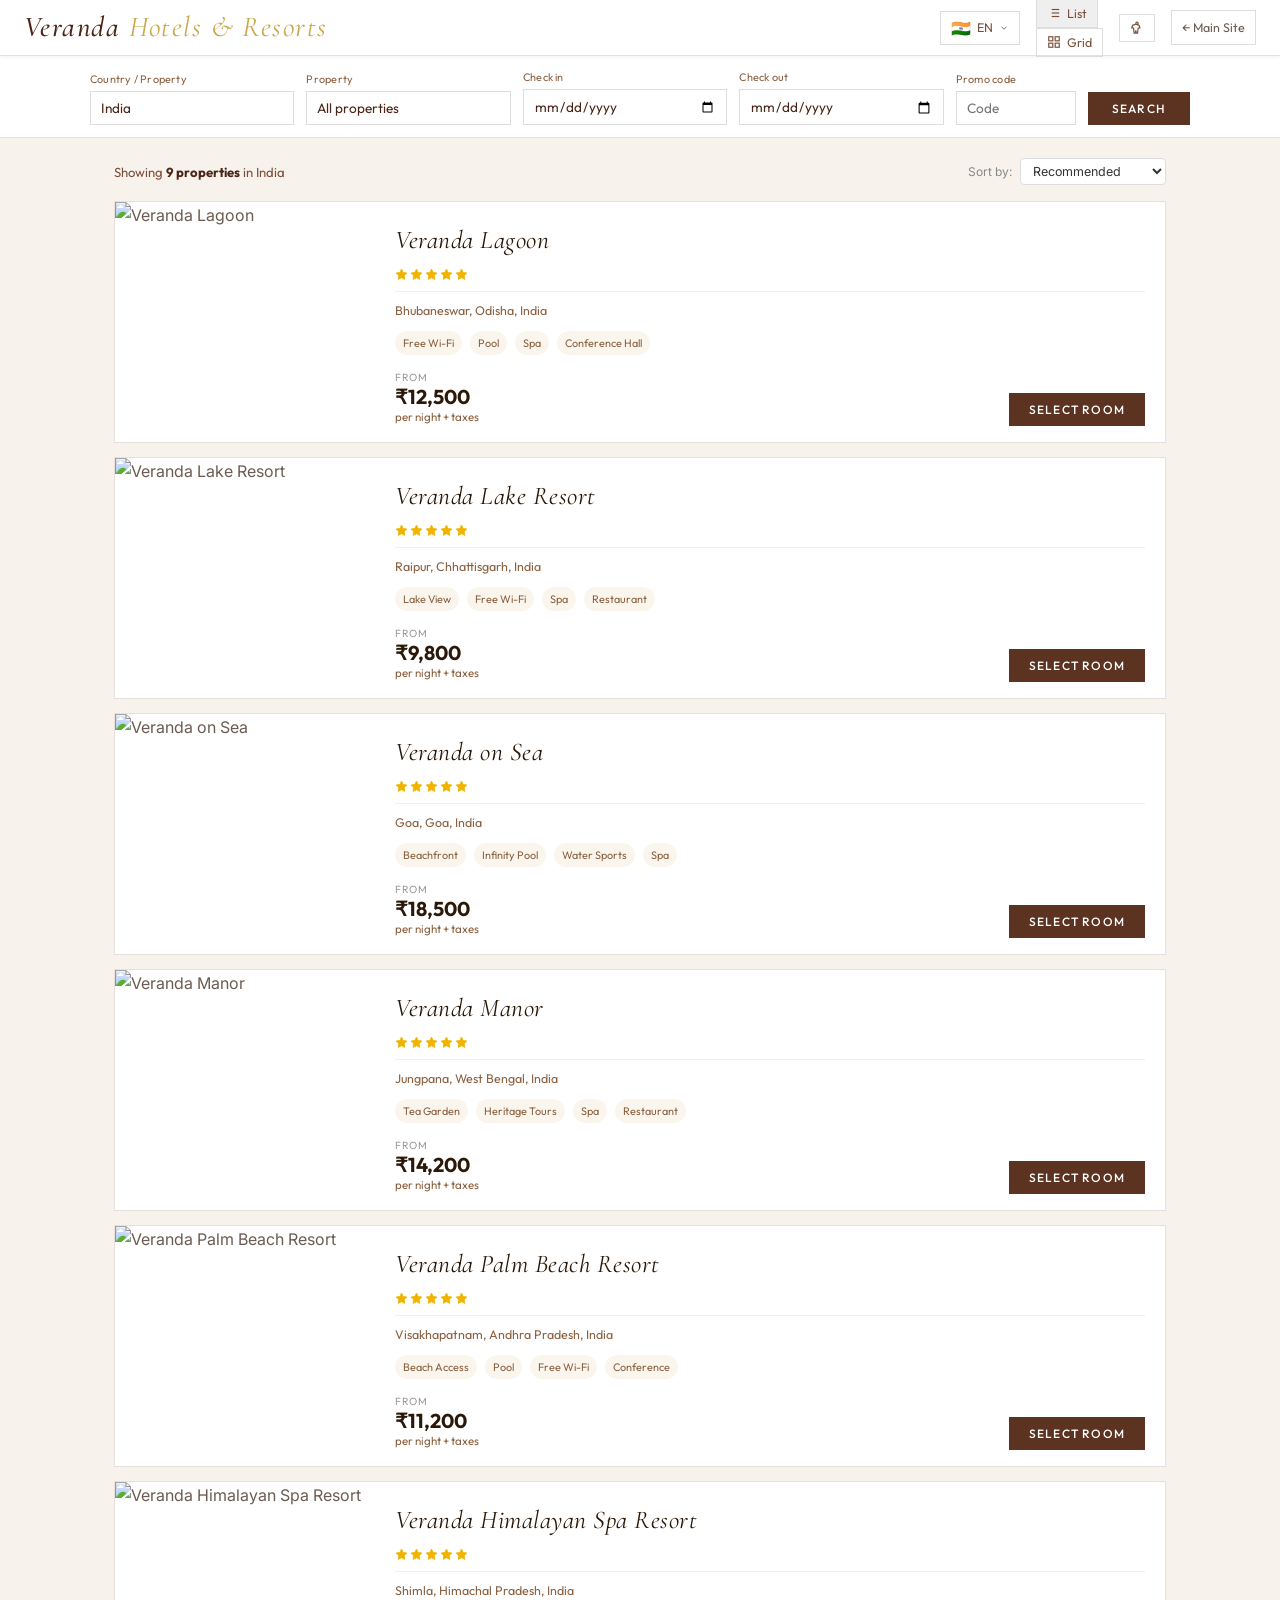
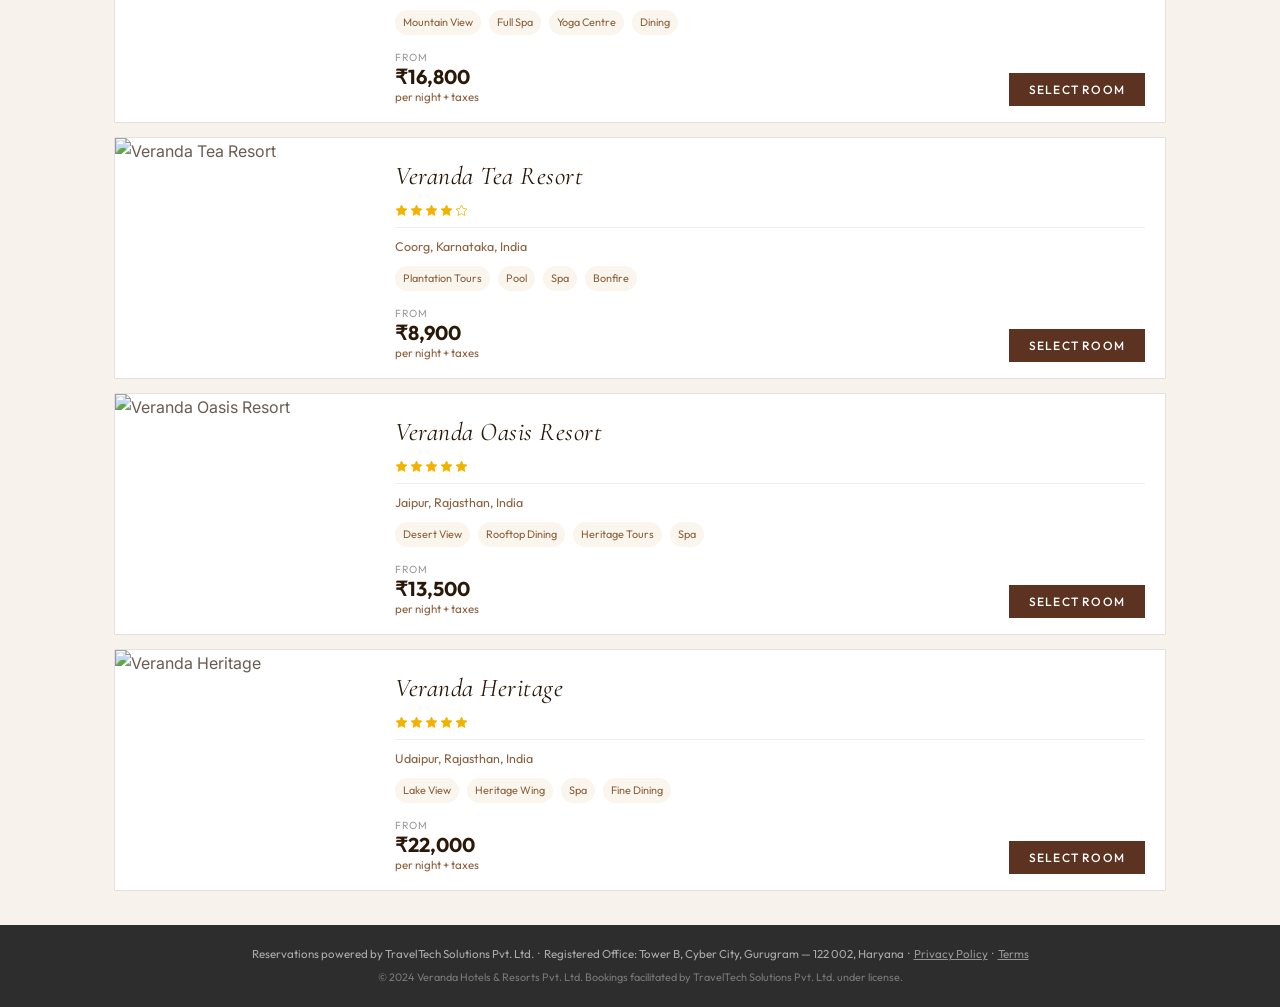
==== booking.html @ f73b5864 "Initial commit for Veranda Hotels website" ====
<!DOCTYPE html>
<html lang="en">
<head>
  <meta charset="UTF-8">
  <meta name="viewport" content="width=device-width, initial-scale=1.0">
  <title>Book Your Stay — Veranda Group Reservations</title>
  <meta name="description" content="Search and book luxury rooms at Veranda Hotels & Resorts properties across India. Check availability, compare properties, and confirm your reservation.">
  <link rel="preconnect" href="https://fonts.googleapis.com">
  <link rel="preconnect" href="https://fonts.gstatic.com" crossorigin>
  <link rel="stylesheet" href="styles/global.css">
  <style>
    /* ─── Booking engine intentionally uses different styling ─── */
    /* This simulates a third-party reservation platform          */

    body {
      background: #F7F3EC;
    }

    /* Simpler, plainer header — not matching main brand header */
    .booking-page-header {
      background: #FFFFFF;
      border-bottom: 1px solid rgba(92, 51, 32, 0.15);
      padding: 0 24px;
      height: 56px;
      display: flex;
      align-items: center;
      justify-content: space-between;
      position: sticky;
      top: 0;
      z-index: 500;
      box-shadow: 0 1px 4px rgba(0,0,0,0.06);
    }

    .booking-page-header__brand {
      font-family: 'Cormorant Garamond', serif;
      font-size: 1.8rem;
      font-style: italic;
      font-weight: 500;
      color: #4A2518;
      letter-spacing: 0.05em;
    }

    .booking-page-header__brand span {
      color: #C9A84C;
      font-weight: 400;
    }

    .booking-page-header__tools {
      display: flex;
      align-items: center;
      gap: 16px;
    }

    .tool-btn {
      display: flex;
      align-items: center;
      gap: 6px;
      font-family: 'Outfit', sans-serif;
      font-size: 0.78rem;
      color: #7A4F3A;
      cursor: pointer;
      padding: 6px 10px;
      border-radius: 0px;
      border: 1px solid #ddd;
      background: none;
      transition: background 0.15s;
    }

    .tool-btn:hover { background: #F7F3EC; }
    .tool-btn.active { background: #efefef; }

    /* Lang flag */
    .lang-flag { font-size: 1rem; }

    /* ─── Loading Screen ─────────────────────────────────────── */
    .loading-screen {
      position: fixed;
      inset: 0;
      background: #FFFFFF;
      display: flex;
      flex-direction: column;
      align-items: center;
      justify-content: center;
      z-index: 9999;
      gap: 20px;
      transition: opacity 0.5s ease;
    }

    .loading-screen.fade-out {
      opacity: 0;
      pointer-events: none;
    }

    .loading-spinner {
      width: 52px;
      height: 52px;
      border: 3px solid #e8e8e8;
      /* Intentionally blue/gray — not brand green. Per brief: "does not match brand palette" */
      border-top-color: #5C3320;
      border-radius: 50%;
      animation: spin 0.9s linear infinite;
    }

    .loading-text {
      font-family: 'Outfit', sans-serif;
      font-size: 0.82rem;
      color: #8B6040;
      letter-spacing: 0.04em;
    }

    @keyframes spin { to { transform: rotate(360deg); } }

    /* ─── Search Bar (booking engine style) ──────────────────── */
    .be-search-bar {
      background: #FFFFFF;
      border-bottom: 1px solid rgba(92, 51, 32, 0.15);
      padding: 12px 24px;
    }

    .be-search-inner {
      max-width: 1100px;
      margin: 0 auto;
      display: flex;
      gap: 12px;
      align-items: flex-end;
      flex-wrap: wrap;
    }

    .be-field {
      display: flex;
      flex-direction: column;
      gap: 3px;
      flex: 1;
      min-width: 130px;
    }

    .be-label {
      /* Booking engine uses sentence case, NOT all-caps like main site */
      font-family: 'Outfit', sans-serif;
      font-size: 0.68rem;
      color: #8B6040;
      letter-spacing: 0.02em;
    }

    .be-input,
    .be-select {
      font-family: 'Outfit', sans-serif;
      font-size: 0.85rem;
      color: #4A2518;
      border: 1px solid #ddd;
      border-radius: 0px;
      padding: 7px 10px;
      background: #FFFFFF;
      outline: none;
      transition: border-color 0.15s;
      appearance: none;
      -webkit-appearance: none;
    }

    .be-input:focus,
    .be-select:focus {
      border-color: #C9A84C;
    }

    .be-search-btn {
      background: #5C3320;
      color: white;
      font-family: 'Outfit', sans-serif;
      font-size: 0.82rem;
      font-weight: 500;
      padding: 9px 24px;
      border: none;
      text-transform: uppercase;
      letter-spacing: 0.1em;
      font-size: 0.75rem;
      border-radius: 0px;
      cursor: pointer;
      white-space: nowrap;
      transition: background 0.15s;
      flex-shrink: 0;
    }

    .be-search-btn:hover { background: #3D2010; }

    /* ─── Results area ────────────────────────────────────────── */
    .be-results {
      max-width: 1100px;
      margin: 0 auto;
      padding: 20px 24px;
    }

    .be-results-header {
      display: flex;
      align-items: center;
      justify-content: space-between;
      margin-bottom: 16px;
      flex-wrap: wrap;
      gap: 8px;
    }

    .be-results-count {
      font-family: 'Outfit', sans-serif;
      font-size: 0.82rem;
      color: #7A4F3A;
    }

    .be-results-count strong {
      color: #4A2518;
    }

    /* ─── Property Result Card ────────────────────────────────── */
    .be-card {
      background: #FFFFFF;
      border: 1px solid rgba(92, 51, 32, 0.15);
      border-radius: 0px;
      overflow: hidden;
      display: grid;
      grid-template-columns: 260px 1fr;
      margin-bottom: 14px;
      transition: box-shadow 0.2s;
    }

    .be-card:hover {
      box-shadow: 0 4px 16px rgba(0,0,0,0.1);
    }

    .be-card__img-wrap {
      position: relative;
      height: 200px;
    }

    .be-card__img {
      width: 100%;
      height: 100%;
      object-fit: cover;
    }

    .be-card__img-placeholder {
      width: 100%;
      height: 100%;
      display: flex;
      align-items: center;
      justify-content: center;
    }

    .be-card__body {
      padding: 16px 20px;
      display: flex;
      flex-direction: column;
      justify-content: space-between;
    }

    .be-card__top { flex: 1; }

    .be-card__name {
      /* Booking engine: sentence case, smaller tracking */
      font-family: 'Cormorant Garamond', serif;
      font-size: 1.6rem;
      font-weight: 400;
      font-style: italic;
      color: #2A1808;
      margin-bottom: 6px;
      letter-spacing: 0.02em;
    }

    .be-card__stars {
      display: flex;
      gap: 2px;
      margin-bottom: 10px;
    }

    .be-card__stars svg {
      width: 13px;
      height: 13px;
    }

    .be-card__divider {
      border: none;
      text-transform: uppercase;
      letter-spacing: 0.1em;
      font-size: 0.75rem;
      border-top: 1px solid #eee;
      margin: 10px 0;
    }

    .be-card__address {
      font-family: 'Outfit', sans-serif;
      font-size: 0.78rem;
      color: #8B6040;
      line-height: 1.5;
      margin-bottom: 10px;
    }

    .be-card__amenities {
      display: flex;
      gap: 8px;
      flex-wrap: wrap;
      margin-bottom: 14px;
    }

    .be-chip {
      font-family: 'Outfit', sans-serif;
      font-size: 0.68rem;
      color: #7A4F3A;
      background: rgba(201, 168, 76, 0.1); color: #8B6040;
      padding: 3px 8px;
      border-radius: 20px;
    }

    .be-card__bottom {
      display: flex;
      align-items: flex-end;
      justify-content: space-between;
      gap: 12px;
    }

    .be-card__price {
      font-family: 'Outfit', sans-serif;
    }

    .be-card__price-label {
      font-size: 0.65rem;
      color: #999;
      text-transform: uppercase;
      letter-spacing: 0.05em;
    }

    .be-card__price-value {
      font-size: 1.25rem;
      font-weight: 700;
      color: #2A1808;
      line-height: 1;
    }

    .be-card__price-night {
      font-size: 0.72rem;
      color: #8B6040;
    }

    .be-cta {
      background: #5C3320;
      color: white;
      font-family: 'Outfit', sans-serif;
      font-size: 0.8rem;
      font-weight: 500;
      padding: 9px 20px;
      border: none;
      text-transform: uppercase;
      letter-spacing: 0.1em;
      font-size: 0.75rem;
      border-radius: 0px;
      cursor: pointer;
      transition: background 0.15s;
      white-space: nowrap;
    }

    .be-cta:hover { background: #3D2010; }

    /* ─── Booking engine footer — different from main site ────── */
    .be-footer {
      background: #2d2d2d;
      color: rgba(255,255,255,0.6);
      padding: 20px 24px;
      font-family: 'Outfit', sans-serif;
      font-size: 0.72rem;
      text-align: center;
      line-height: 1.6;
    }

    /* Intentionally different registered address, per brief — 
       "vendor's address bleeding through rather than the hotel's" */
    .be-footer a {
      color: rgba(255,255,255,0.5);
      text-decoration: underline;
    }

    @media (max-width: 640px) {
      .be-card {
        grid-template-columns: 1fr;
      }
      .be-card__img-wrap { height: 180px; }
    }
  </style>

  <link rel="icon" href="data:image/svg+xml,<svg xmlns='http://www.w3.org/2000/svg' viewBox='0 0 100 100'><rect width='100' height='100' fill='%235C3320'/><text x='50' y='70' font-family='serif' font-size='60' font-style='italic' fill='%23C9A84C' text-anchor='middle'>V</text></svg>">
</head>
<body>

<!-- ─── Loading Screen (intentionally non-brand spinner) ──────── -->
<div class="loading-screen" id="loading-screen">
  <div class="loading-spinner"></div>
  <p class="loading-text">Checking availability…</p>
</div>

<!-- ─── Booking Engine Header (simplified, different from main site) ─ -->
<header class="booking-page-header" id="be-header">
  <a href="index.html" class="booking-page-header__brand" style="text-decoration: none;">
    Veranda <span>Hotels & Resorts</span>
  </a>
  <div class="booking-page-header__tools">
    <!-- Language selector -->
    <button class="tool-btn" id="lang-btn" aria-label="Select language">
      <span class="lang-flag">🇮🇳</span>
      <span>EN</span>
      <svg width="10" height="10" viewBox="0 0 24 24" fill="none" stroke="currentColor" stroke-width="2"><polyline points="6 9 12 15 18 9"/></svg>
    </button>
    <!-- List/Grid toggle -->
    <div class="booking-page-header__toggle" role="group" aria-label="View mode">
      <button class="tool-btn active" id="view-list" aria-label="List view" aria-pressed="true">
        <svg width="14" height="14" viewBox="0 0 24 24" fill="none" stroke="currentColor" stroke-width="2"><line x1="8" y1="6" x2="21" y2="6"/><line x1="8" y1="12" x2="21" y2="12"/><line x1="8" y1="18" x2="21" y2="18"/><line x1="3" y1="6" x2="3.01" y2="6"/><line x1="3" y1="12" x2="3.01" y2="12"/><line x1="3" y1="18" x2="3.01" y2="18"/></svg>
        List
      </button>
      <button class="tool-btn" id="view-grid" aria-label="Grid view" aria-pressed="false">
        <svg width="14" height="14" viewBox="0 0 24 24" fill="none" stroke="currentColor" stroke-width="2"><rect x="3" y="3" width="7" height="7"/><rect x="14" y="3" width="7" height="7"/><rect x="14" y="14" width="7" height="7"/><rect x="3" y="14" width="7" height="7"/></svg>
        Grid
      </button>
    </div>
    <!-- Accessibility widget -->
    <button class="tool-btn" aria-label="Accessibility options">
      <svg width="14" height="14" viewBox="0 0 24 24" fill="none" stroke="currentColor" stroke-width="2"><circle cx="12" cy="4" r="2"/><path d="M15.89 8.11C15.64 7.6 15.18 7.2 14.6 7l-4.23-1.53a1 1 0 00-.68 0L5.38 7C4.8 7.2 4.34 7.6 4.11 8.11L3 12h3l1 9h2l1-5 1 5h2l1-9h3l-1.11-3.89z"/></svg>
    </button>
    <!-- Back to main site -->
    <a href="index.html" class="tool-btn" style="text-decoration:none;color:inherit;">
      ← Main Site
    </a>
  </div>
</header>

<!-- ─── Search Bar (booking engine style — sentence case, box inputs) ─ -->
<div class="be-search-bar">
  <div class="be-search-inner">
    <!-- Country / Property filter -->
    <div class="be-field">
      <label class="be-label" for="be-country">Country / Property</label>
      <select class="be-select" id="be-country">
        <option value="india">India</option>
        <option value="all">All Properties</option>
      </select>
    </div>

    <div class="be-field">
      <label class="be-label" for="be-property-filter">Property</label>
      <select class="be-select" id="be-property-filter">
        <option value="">All properties</option>
        <option>Veranda Lagoon, Bhubaneswar</option>
        <option>Veranda Lake Resort, Raipur</option>
        <option>Veranda on Sea, Goa</option>
        <option>Veranda Manor, Jungpana</option>
        <option>Veranda Palm Beach, Vizag</option>
        <option>Veranda Himalayan Spa, Shimla</option>
        <option>Veranda Tea Resort, Coorg</option>
        <option>Veranda Oasis, Jaipur</option>
        <option>Veranda Heritage, Udaipur</option>
      </select>
    </div>

    <div class="be-field">
      <label class="be-label" for="be-checkin">Check in</label>
      <input type="date" class="be-input" id="be-checkin">
    </div>

    <div class="be-field">
      <label class="be-label" for="be-checkout">Check out</label>
      <input type="date" class="be-input" id="be-checkout">
    </div>

    <div class="be-field" style="min-width:100px;max-width:120px;">
      <label class="be-label" for="be-promo">Promo code</label>
      <input type="text" class="be-input" id="be-promo" placeholder="Code">
    </div>

    <button class="be-search-btn" id="be-search-btn">Search</button>
  </div>
</div>

<!-- ─── Results ──────────────────────────────────────────────── -->
<div class="be-results">
  <div class="be-results-header">
    <p class="be-results-count">Showing <strong>9 properties</strong> in India</p>
    <div style="display:flex;gap:8px;align-items:center;">
      <span style="font-family:'Inter',sans-serif;font-size:0.75rem;color:#888;">Sort by:</span>
      <select style="font-family:'Inter',sans-serif;font-size:0.78rem;color:#333;border:1px solid #ddd;border-radius:4px;padding:4px 8px;background:white;outline:none;">
        <option>Recommended</option>
        <option>Price: Low to High</option>
        <option>Price: High to Low</option>
        <option>Star Rating</option>
      </select>
    </div>
  </div>

  <div id="be-results-list">
    <!-- Populated by JS -->
  </div>
</div>

<!-- ─── Booking Engine Footer (different address from main site) ──── -->
<footer class="be-footer">
  <p>
    Reservations powered by TravelTech Solutions Pvt. Ltd. &nbsp;·&nbsp;
    Registered Office: Tower B, Cyber City, Gurugram — 122 002, Haryana &nbsp;·&nbsp;
    <a href="#">Privacy Policy</a> &nbsp;·&nbsp; <a href="#">Terms</a>
  </p>
  <p style="margin-top:6px;font-size:0.68rem;opacity:0.6;">
    © 2024 Veranda Hotels & Resorts Pvt. Ltd. Bookings facilitated by TravelTech Solutions Pvt. Ltd. under license.
  </p>
</footer>

<script>
  /* ─── Property Data ─────────────────────────────────────────── */
  const properties = [
    {
      id: 1,
      name: 'Veranda Lagoon',
      city: 'Bhubaneswar',
      state: 'Odisha',
      country: 'India',
      stars: 5,
      price: 12500,
      amenities: ['Free Wi-Fi', 'Pool', 'Spa', 'Conference Hall'],
      img: 'https://images.unsplash.com/photo-1582719508461-905c673771fd?ixlib=rb-4.0.3&auto=format&fit=crop&w=600&q=80',
    },
    {
      id: 2,
      name: 'Veranda Lake Resort',
      city: 'Raipur',
      state: 'Chhattisgarh',
      country: 'India',
      stars: 5,
      price: 9800,
      amenities: ['Lake View', 'Free Wi-Fi', 'Spa', 'Restaurant'],
      img: 'https://images.unsplash.com/photo-1571003123894-1f0594d2b5d9?ixlib=rb-4.0.3&auto=format&fit=crop&w=600&q=80',
    },
    {
      id: 3,
      name: 'Veranda on Sea',
      city: 'Goa',
      state: 'Goa',
      country: 'India',
      stars: 5,
      price: 18500,
      amenities: ['Beachfront', 'Infinity Pool', 'Water Sports', 'Spa'],
      img: 'https://images.unsplash.com/photo-1582719478250-c89cae4dc85b?ixlib=rb-4.0.3&auto=format&fit=crop&w=600&q=80',
    },
    {
      id: 4,
      name: 'Veranda Manor',
      city: 'Jungpana',
      state: 'West Bengal',
      country: 'India',
      stars: 5,
      price: 14200,
      amenities: ['Tea Garden', 'Heritage Tours', 'Spa', 'Restaurant'],
      img: 'https://images.unsplash.com/photo-1566073771259-6a8506099945?ixlib=rb-4.0.3&auto=format&fit=crop&w=600&q=80',
    },
    {
      id: 5,
      name: 'Veranda Palm Beach Resort',
      city: 'Visakhapatnam',
      state: 'Andhra Pradesh',
      country: 'India',
      stars: 5,
      price: 11200,
      amenities: ['Beach Access', 'Pool', 'Free Wi-Fi', 'Conference'],
      img: 'https://images.unsplash.com/photo-1499793983690-e29da59ef1c2?ixlib=rb-4.0.3&auto=format&fit=crop&w=600&q=80',
    },
    {
      id: 6,
      name: 'Veranda Himalayan Spa Resort',
      city: 'Shimla',
      state: 'Himachal Pradesh',
      country: 'India',
      stars: 5,
      price: 16800,
      amenities: ['Mountain View', 'Full Spa', 'Yoga Centre', 'Dining'],
      img: 'https://images.unsplash.com/photo-1506929562872-bb421503ef21?ixlib=rb-4.0.3&auto=format&fit=crop&w=600&q=80',
    },
    {
      id: 7,
      name: 'Veranda Tea Resort',
      city: 'Coorg',
      state: 'Karnataka',
      country: 'India',
      stars: 4,
      price: 8900,
      amenities: ['Plantation Tours', 'Pool', 'Spa', 'Bonfire'],
      img: 'https://images.unsplash.com/photo-1510798831971-661eb04b3739?ixlib=rb-4.0.3&auto=format&fit=crop&w=600&q=80',
    },
    {
      id: 8,
      name: 'Veranda Oasis Resort',
      city: 'Jaipur',
      state: 'Rajasthan',
      country: 'India',
      stars: 5,
      price: 13500,
      amenities: ['Desert View', 'Rooftop Dining', 'Heritage Tours', 'Spa'],
      img: 'https://images.unsplash.com/photo-1580977276076-ba6caca3e031?ixlib=rb-4.0.3&auto=format&fit=crop&w=600&q=80',
    },
    {
      id: 9,
      name: 'Veranda Heritage',
      city: 'Udaipur',
      state: 'Rajasthan',
      country: 'India',
      stars: 5,
      price: 22000,
      amenities: ['Lake View', 'Heritage Wing', 'Spa', 'Fine Dining'],
      img: 'https://images.unsplash.com/photo-1549294413-26f195200c16?ixlib=rb-4.0.3&auto=format&fit=crop&w=600&q=80',
    },
  ];

  /* ─── Star SVG ───────────────────────────────────────────────── */
  function starSVG(filled) {
    return `<svg width="13" height="13" viewBox="0 0 24 24" fill="${filled ? '#F0B400' : 'none'}" stroke="#F0B400" stroke-width="1.5">
      <polygon points="12 2 15.09 8.26 22 9.27 17 14.14 18.18 21.02 12 17.77 5.82 21.02 7 14.14 2 9.27 8.91 8.26 12 2"/>
    </svg>`;
  }

  /* ─── Render a Property Card ─────────────────────────────────── */
  function renderCard(p) {
    const stars = Array.from({length: 5}, (_, i) => starSVG(i < p.stars)).join('');
    const chips = p.amenities.map(a => `<span class="be-chip">${a}</span>`).join('');
    const price = `₹${p.price.toLocaleString('en-IN')}`;

    return `
      <div class="be-card" id="property-${p.id}">
        <div class="be-card__img-wrap">
          <img src="${p.img}" alt="${p.name}" class="be-card__img">
        </div>
        <div class="be-card__body">
          <div class="be-card__top">
            <h3 class="be-card__name">${p.name}</h3>
            <div class="be-card__stars">${stars}</div>
            <hr class="be-card__divider">
            <!-- Note: address uses city, state, country concatenation.
                 In a real integration, sloppy string concat can show "Goa, Goa, India"
                 which is the kind of QA bug the brief flags. We avoid it here. -->
            <p class="be-card__address">${p.city}, ${p.state}, ${p.country}</p>
            <div class="be-card__amenities">${chips}</div>
          </div>
          <div class="be-card__bottom">
            <div class="be-card__price">
              <div class="be-card__price-label">From</div>
              <div class="be-card__price-value">${price}</div>
              <div class="be-card__price-night">per night + taxes</div>
            </div>
            <button class="be-cta" onclick="
              const checkIn = document.getElementById('be-checkin').value;
              const checkOut = document.getElementById('be-checkout').value;
              let url = 'property.html?id=' + (${p.id} - 1);
              if (checkIn) url += '&checkIn=' + checkIn;
              if (checkOut) url += '&checkOut=' + checkOut;
              window.location.href = url;
            ">
              Select Room
            </button>
          </div>
        </div>
      </div>
    `;
  }

  /* ─── Init ────────────────────────────────────────────────────── */
  function init() {
    // Populate dates from URL params
    const params = new URLSearchParams(window.location.search);
    const checkIn  = params.get('checkIn');
    const checkOut = params.get('checkOut');
    const property = params.get('property');
    const promo    = params.get('promo');

    if (checkIn)  document.getElementById('be-checkin').value  = checkIn;
    if (checkOut) document.getElementById('be-checkout').value = checkOut;
    if (promo)    document.getElementById('be-promo').value    = promo;

    if (property) {
      const sel = document.getElementById('be-property-filter');
      for (let opt of sel.options) {
        if (opt.text.toLowerCase().includes(property.toLowerCase().split(' ')[1])) {
          opt.selected = true;
          break;
        }
      }
    }

    // Render results
    const container = document.getElementById('be-results-list');
    container.innerHTML = properties.map(renderCard).join('');

    // Hide loading screen
    setTimeout(() => {
      const ls = document.getElementById('loading-screen');
      ls.classList.add('fade-out');
      setTimeout(() => ls.remove(), 500);
    }, 1800); // ~1.8s deliberate delay — simulates network load
  }

  /* ─── View toggle ─────────────────────────────────────────────── */
  document.getElementById('view-list')?.addEventListener('click', function() {
    this.classList.add('active');
    document.getElementById('view-grid')?.classList.remove('active');
    document.getElementById('be-results-list').style.display = 'block';
    this.setAttribute('aria-pressed', 'true');
    document.getElementById('view-grid').setAttribute('aria-pressed', 'false');
  });

  document.getElementById('view-grid')?.addEventListener('click', function() {
    this.classList.add('active');
    document.getElementById('view-list')?.classList.remove('active');
    const list = document.getElementById('be-results-list');
    list.style.display = 'grid';
    list.style.gridTemplateColumns = 'repeat(auto-fill, minmax(280px, 1fr))';
    list.style.gap = '14px';
    // In grid mode, cards become vertical
    document.querySelectorAll('.be-card').forEach(card => {
      card.style.gridTemplateColumns = '1fr';
    });
    document.querySelectorAll('.be-card__img-wrap').forEach(w => {
      w.style.height = '180px';
    });
    this.setAttribute('aria-pressed', 'true');
    document.getElementById('view-list').setAttribute('aria-pressed', 'false');
  });

  /* ─── Search button ───────────────────────────────────────────── */
  document.getElementById('be-search-btn')?.addEventListener('click', () => {
    const ls = document.createElement('div');
    ls.className = 'loading-screen';
    ls.innerHTML = '<div class="loading-spinner"></div><p class="loading-text">Searching properties…</p>';
    document.body.appendChild(ls);
    setTimeout(() => {
      ls.classList.add('fade-out');
      setTimeout(() => ls.remove(), 500);
    }, 1400);
  });

  init();
</script>
</body>
</html>
---- styles/global.css ----
/* ============================================================
   VERANDA HOTELS & RESORTS — GLOBAL DESIGN SYSTEM
   ============================================================ */

@import url('https://fonts.googleapis.com/css2?family=Cormorant+Garamond:ital,wght@0,300;0,400;0,600;1,300;1,400&family=Outfit:wght@300;400;500;600;700&family=Inter:wght@300;400;500&display=swap');

/* ─── Design Tokens ─────────────────────────────────────────── */
:root {
  /* Colors — Brown / Beige theme */
  --clr-dark:       #1C1008;   /* near-black espresso brown   (was deep forest green) */
  --clr-button:     #5C3320;   /* rich mahogany               (was dark slate teal)   */
  --clr-accent:     #C9A84C;   /* warm antique gold           (was chartreuse)        */
  --clr-logo:       #8B4513;   /* saddle brown                (was logo green)        */
  --clr-body:       #6B5B52;   /* warm taupe                  (was neutral gray)      */
  --clr-bg:         #F0EBE0;   /* warm parchment              (was cool off-white)    */
  --clr-gold:       #F0B400;   /* star gold                   (unchanged)             */
  --clr-teal:       #7A4F3A;   /* deep sienna                 (was teal)              */
  --clr-white:      #FFFFFF;
  --clr-offwhite:   #F7F3EC;   /* warm cream */
  --clr-dark-text:  #1A1108;   /* very dark brown text */

  /* Typography */
  --font-heading:   'Outfit', sans-serif;
  --font-script:    'Cormorant Garamond', serif;
  --font-body:      'Inter', sans-serif;

  /* Spacing */
  --space-xs:  0.5rem;
  --space-sm:  1rem;
  --space-md:  1.5rem;
  --space-lg:  2.5rem;
  --space-xl:  4rem;
  --space-2xl: 6rem;

  /* Borders */
  --radius-sm:  4px;
  --radius-md:  8px;
  --radius-full: 9999px;

  /* Shadows */
  --shadow-sm:  0 2px 8px rgba(0,0,0,0.08);
  --shadow-md:  0 4px 20px rgba(0,0,0,0.12);
  --shadow-lg:  0 8px 40px rgba(0,0,0,0.18);
  --shadow-xl:  0 16px 60px rgba(0,0,0,0.25);

  /* Transitions */
  --trans-fast:   0.15s ease;
  --trans-mid:    0.3s ease;
  --trans-slow:   0.5s ease;

  /* Z-index */
  --z-base:     1;
  --z-dropdown: 100;
  --z-sticky:   500;
  --z-fixed:    900;
  --z-modal:    1000;
  --z-top:      1100;
}

/* ─── Reset ─────────────────────────────────────────────────── */
*, *::before, *::after {
  margin: 0;
  padding: 0;
  box-sizing: border-box;
}

html {
  scroll-behavior: smooth;
  font-size: 16px;
}

body {
  font-family: var(--font-body);
  color: var(--clr-body);
  background: var(--clr-white);
  line-height: 1.7;
  overflow-x: hidden;
  -webkit-font-smoothing: antialiased;
}

img {
  display: block;
  max-width: 100%;
  height: auto;
}

a {
  color: inherit;
  text-decoration: none;
}

button {
  cursor: pointer;
  border: none;
  background: none;
  font-family: inherit;
}

ul, ol {
  list-style: none;
}

/* ─── Layout Helpers ─────────────────────────────────────────── */
.container {
  max-width: 1280px;
  margin: 0 auto;
  padding: 0 var(--space-lg);
}

.section-pad {
  padding: var(--space-2xl) 0;
}

.section-pad--sm {
  padding: var(--space-xl) 0;
}

/* ─── Typography Scale ───────────────────────────────────────── */
.text-display {
  font-family: var(--font-heading);
  font-size: clamp(2.5rem, 5vw, 4rem);
  font-weight: 700;
  letter-spacing: 0.12em;
  text-transform: uppercase;
  line-height: 1.1;
}

.text-h1 {
  font-family: var(--font-heading);
  font-size: clamp(1.8rem, 3.5vw, 2.8rem);
  font-weight: 600;
  letter-spacing: 0.1em;
  text-transform: uppercase;
  line-height: 1.2;
}

.text-h2 {
  font-family: var(--font-heading);
  font-size: clamp(1.4rem, 2.5vw, 2rem);
  font-weight: 600;
  letter-spacing: 0.08em;
  text-transform: uppercase;
  line-height: 1.3;
}

.text-h3 {
  font-family: var(--font-heading);
  font-size: clamp(1rem, 1.5vw, 1.25rem);
  font-weight: 500;
  letter-spacing: 0.06em;
  text-transform: uppercase;
  line-height: 1.4;
}

.text-script {
  font-family: var(--font-script);
  font-style: italic;
  font-weight: 300;
  letter-spacing: 0.02em;
}

.text-body {
  font-family: var(--font-body);
  font-size: 0.9375rem;
  font-weight: 400;
  line-height: 1.8;
  color: var(--clr-body);
}

/* ─── Colors Utilities ───────────────────────────────────────── */
.clr-logo   { color: var(--clr-logo); }
.clr-white  { color: var(--clr-white); }
.clr-dark   { color: var(--clr-dark); }
.clr-body   { color: var(--clr-body); }
.bg-dark    { background: var(--clr-dark); }
.bg-white   { background: var(--clr-white); }
.bg-offwhite { background: var(--clr-bg); }

/* ─── COMPONENT: Trust Bar ───────────────────────────────────── */
#header-wrapper {
  position: sticky;
  top: 0;
  z-index: var(--z-sticky);
}

.trust-bar {
  background: #110804;
  padding: 9px var(--space-sm);
  text-align: center;
  color: rgba(255,255,255,0.88);
  font-family: var(--font-heading);
  font-size: 0.72rem;
  font-weight: 400;
  letter-spacing: 0.04em;
  line-height: 1.4;
  position: relative;
  z-index: var(--z-base);
}

.trust-bar strong {
  font-weight: 700;
  color: var(--clr-white);
}

/* ─── COMPONENT: Header ──────────────────────────────────────── */
.site-header {
  background: var(--clr-dark);
  position: relative;
  z-index: var(--z-sticky);
  display: flex;
  align-items: stretch;
  height: 76px;
  box-shadow: 0 2px 20px rgba(0,0,0,0.3);
  overflow: hidden;          /* never let children spill out */
  min-width: 0;
}

/* Logo Block */
.header-logo {
  background: var(--clr-white);
  display: flex;
  flex-direction: column;
  align-items: center;
  justify-content: center;
  padding: 10px 28px;
  min-width: 160px;
  flex-shrink: 0;
  text-decoration: none;
  gap: 2px;
  transition: background var(--trans-fast);
}

.header-logo:hover {
  background: #f4ede0;
}

.logo-icon {
  width: 38px;
  height: 38px;
  flex-shrink: 0;
}

.logo-wordmark {
  font-family: var(--font-heading);
  font-size: 1.05rem;
  font-weight: 600;
  letter-spacing: 0.35em;
  color: var(--clr-logo);
  text-transform: uppercase;
  line-height: 1;
  margin-top: 2px;
}

.logo-tagline {
  font-family: var(--font-script);
  font-style: italic;
  font-size: 0.72rem;
  color: var(--clr-logo);
  font-weight: 300;
  letter-spacing: 0.06em;
  line-height: 1;
  opacity: 0.9;
}

/* Primary Nav */
.header-nav {
  flex: 1;
  display: flex;
  align-items: center;
  padding: 0 var(--space-md);
}

.header-nav__list {
  display: flex;
  align-items: center;
  gap: clamp(1rem, 2vw, 2rem);
}

.header-nav__link {
  font-family: var(--font-heading);
  font-size: 0.7rem;
  font-weight: 500;
  letter-spacing: 0.18em;
  text-transform: uppercase;
  color: rgba(255,255,255,0.88);
  white-space: nowrap;
  transition: color var(--trans-fast);
  position: relative;
}

.header-nav__link::after {
  content: '';
  position: absolute;
  bottom: -4px;
  left: 0;
  width: 0;
  height: 1px;
  background: var(--clr-accent);
  transition: width var(--trans-mid);
}

.header-nav__link:hover {
  color: var(--clr-white);
}

.header-nav__link:hover::after {
  width: 100%;
}

/* Hamburger */
.header-nav__hamburger {
  width: 36px;
  height: 36px;
  display: flex;
  flex-direction: column;
  justify-content: center;
  gap: 5px;
  cursor: pointer;
  margin-left: 0.5rem;
  flex-shrink: 0;
}

.header-nav__hamburger span {
  display: block;
  height: 1.5px;
  background: rgba(255,255,255,0.8);
  border-radius: 1px;
  transition: all var(--trans-mid);
}

/* Header Right */
.header-right {
  display: flex;
  flex-direction: column;
  align-items: flex-end;
  justify-content: center;
  padding: 0 var(--space-md);
  gap: 4px;
  flex-shrink: 0;
}

.header-right__phone {
  font-family: var(--font-heading);
  font-size: 0.65rem;
  color: rgba(255,255,255,0.7);
  letter-spacing: 0.08em;
  white-space: nowrap;
}

/* Book CTA button with accent strip */
.btn-book {
  position: relative;
  display: inline-flex;
  align-items: center;
  gap: 8px;
  background: var(--clr-button);
  color: var(--clr-white);
  font-family: var(--font-heading);
  font-size: 0.68rem;
  font-weight: 700;
  letter-spacing: 0.18em;
  text-transform: uppercase;
  padding: 8px 18px 11px;
  border-radius: var(--radius-sm);
  border: none;
  cursor: pointer;
  text-decoration: none;
  white-space: nowrap;
  transition: background var(--trans-fast), transform var(--trans-fast);
  overflow: visible;
}

.btn-book::after {
  content: '';
  position: absolute;
  bottom: -3px;
  left: 0;
  right: 0;
  height: 3px;
  background: var(--clr-accent);
  border-radius: 0 0 2px 2px;
}

.btn-book:hover {
  background: #6b3d28;
  transform: translateY(-1px);
}

/* ─── Mobile Nav Drawer ──────────────────────────────────────── */
.nav-drawer {
  position: fixed;
  top: 0;
  right: -320px;
  width: 300px;
  height: 100vh;
  background: var(--clr-dark);
  z-index: var(--z-modal);
  padding: 80px var(--space-lg) var(--space-lg);
  display: flex;
  flex-direction: column;
  gap: var(--space-xs);
  transition: right var(--trans-mid);
  box-shadow: -4px 0 30px rgba(0,0,0,0.4);
  overflow-y: auto;
}

.nav-drawer.is-open {
  right: 0;
}

.nav-drawer__close {
  position: absolute;
  top: 20px;
  right: 20px;
  color: white;
  font-size: 1.5rem;
  width: 36px;
  height: 36px;
  display: flex;
  align-items: center;
  justify-content: center;
  cursor: pointer;
  opacity: 0.7;
  transition: opacity var(--trans-fast);
}

.nav-drawer__close:hover { opacity: 1; }

.nav-drawer__link {
  font-family: var(--font-heading);
  font-size: 0.8rem;
  font-weight: 500;
  letter-spacing: 0.15em;
  text-transform: uppercase;
  color: rgba(255,255,255,0.8);
  padding: 12px 0;
  border-bottom: 1px solid rgba(255,255,255,0.08);
  transition: color var(--trans-fast), padding-left var(--trans-fast);
}

.nav-drawer__link:hover {
  color: var(--clr-white);
  padding-left: 8px;
}

.nav-drawer-overlay {
  position: fixed;
  inset: 0;
  background: rgba(0,0,0,0.5);
  z-index: calc(var(--z-modal) - 1);
  opacity: 0;
  pointer-events: none;
  transition: opacity var(--trans-mid);
}

.nav-drawer-overlay.is-open {
  opacity: 1;
  pointer-events: all;
}

/* ─── COMPONENT: Contact Tab (Fixed Right) ───────────────────── */
.contact-tab {
  position: fixed;
  right: 0;
  top: 50%;
  transform: translateY(-50%);
  writing-mode: vertical-rl;
  background: #5C3320; /* Changed from var(--clr-teal) to match brand */
  color: var(--clr-white);
  font-family: var(--font-heading);
  font-size: 0.75rem;
  font-weight: 600;
  letter-spacing: 0.2em;
  text-transform: uppercase;
  padding: 24px 12px;
  z-index: var(--z-fixed);
  cursor: pointer;
  border-radius: var(--radius-sm) 0 0 var(--radius-sm);
  white-space: nowrap;
  transition: background var(--trans-fast);
  box-shadow: -2px 0 12px rgba(0,0,0,0.2);
  text-decoration: none;
  display: block;
}

.contact-tab:hover {
  background: #3D2010;
}

/* ─── COMPONENT: Scroll-to-Top ───────────────────────────────── */
.scroll-top {
  position: fixed;
  bottom: 28px;
  right: 48px;
  width: 44px;
  height: 44px;
  background: var(--clr-teal);
  color: var(--clr-white);
  border-radius: var(--radius-full);
  display: flex;
  align-items: center;
  justify-content: center;
  cursor: pointer;
  z-index: var(--z-fixed);
  opacity: 0;
  transform: translateY(16px);
  pointer-events: none;
  transition: opacity var(--trans-mid), transform var(--trans-mid), background var(--trans-fast);
  box-shadow: var(--shadow-md);
}

.scroll-top.visible {
  opacity: 1;
  transform: translateY(0);
  pointer-events: all;
}

.scroll-top:hover {
  background: var(--clr-button);
  transform: translateY(-2px);
}

.scroll-top svg {
  width: 18px;
  height: 18px;
}

/* ─── COMPONENT: Primary CTA Button ─────────────────────────── */
.btn-primary {
  display: inline-flex;
  align-items: center;
  gap: 8px;
  background: var(--clr-button);
  color: var(--clr-white);
  font-family: var(--font-heading);
  font-size: 0.72rem;
  font-weight: 600;
  letter-spacing: 0.15em;
  text-transform: uppercase;
  padding: 13px 26px;
  border-radius: var(--radius-sm);
  text-decoration: none;
  transition: background var(--trans-fast), transform var(--trans-fast), box-shadow var(--trans-fast);
  cursor: pointer;
  border: none;
  white-space: nowrap;
}

.btn-primary:hover {
  background: #6b3d28;
  transform: translateY(-2px);
  box-shadow: var(--shadow-md);
}

.btn-primary .chevron {
  font-size: 1.1em;
  opacity: 0.85;
  transition: transform var(--trans-fast);
}

.btn-primary:hover .chevron {
  transform: translateX(3px);
}

/* ─── COMPONENT: Notched Section Badge ──────────────────────── */
.notched-badge {
  display: inline-flex;
  align-items: center;
  justify-content: center;
  background: var(--clr-bg);
  padding: 14px 40px;
  position: relative;
  margin-bottom: var(--space-lg);
}

/* Notch cuts (triangular clips) in top corners */
.notched-badge::before,
.notched-badge::after {
  content: '';
  position: absolute;
  top: 0;
  width: 0;
  height: 0;
}

.notched-badge::before {
  left: 0;
  border-style: solid;
  border-width: 14px 14px 0 0;
  border-color: var(--clr-white) transparent transparent transparent;
}

.notched-badge::after {
  right: 0;
  border-style: solid;
  border-width: 14px 0 0 14px;
  border-color: var(--clr-white) transparent transparent transparent;
}

.notched-badge__text {
  font-family: var(--font-heading);
  font-size: 0.8rem;
  font-weight: 600;
  letter-spacing: 0.25em;
  text-transform: uppercase;
  color: var(--clr-dark-text);
}

.notched-badge-wrap {
  display: flex;
  justify-content: center;
  margin-bottom: var(--space-lg);
}

/* ─── COMPONENT: Carousel ────────────────────────────────────── */
.carousel {
  position: relative;
  overflow: hidden;
}

.carousel__track {
  display: flex;
  transition: transform 0.6s cubic-bezier(0.25, 0.1, 0.25, 1);
  will-change: transform;
}

.carousel__slide {
  flex-shrink: 0;
  width: 100%;
}

.carousel__arrow {
  position: absolute;
  top: 50%;
  transform: translateY(-50%);
  width: 48px;
  height: 48px;
  border-radius: var(--radius-full);
  border: 1.5px solid rgba(255,255,255,0.7);
  background: rgba(0,0,0,0.15);
  backdrop-filter: blur(4px);
  color: var(--clr-white);
  display: flex;
  align-items: center;
  justify-content: center;
  cursor: pointer;
  z-index: 10;
  transition: border-color var(--trans-fast), background var(--trans-fast), transform var(--trans-fast);
}

.carousel__arrow:hover {
  border-color: var(--clr-white);
  background: rgba(0,0,0,0.3);
  transform: translateY(-50%) scale(1.05);
}

.carousel__arrow--prev { left: var(--space-md); }
.carousel__arrow--next { right: var(--space-md); }

.carousel__arrow--opaque {
  border-color: var(--clr-button);
  background: var(--clr-white);
  color: var(--clr-dark);
}

.carousel__arrow--opaque:hover {
  background: var(--clr-bg);
  border-color: var(--clr-button);
}

.carousel__dots {
  display: flex;
  gap: 8px;
  justify-content: center;
  margin-top: var(--space-md);
}

.carousel__dot {
  width: 8px;
  height: 8px;
  border-radius: var(--radius-full);
  background: rgba(0,0,0,0.2);
  cursor: pointer;
  transition: background var(--trans-fast), transform var(--trans-fast);
  border: none;
}

.carousel__dot.active {
  background: var(--clr-logo);
  transform: scale(1.3);
}

/* ─── COMPONENT: Caption-on-Image Card ──────────────────────── */
.caption-card {
  position: relative;
  overflow: hidden;
  border-radius: var(--radius-md);
  aspect-ratio: 4 / 3;
  cursor: pointer;
}

.caption-card img {
  width: 100%;
  height: 100%;
  object-fit: cover;
  transition: transform 0.6s ease;
}

.caption-card:hover img {
  transform: scale(1.06);
}

.caption-card__scrim {
  position: absolute;
  inset: 0;
  background: linear-gradient(
    to top,
    rgba(0,0,0,0.72) 0%,
    rgba(0,0,0,0.3) 40%,
    transparent 70%
  );
}

.caption-card__body {
  position: absolute;
  bottom: 0;
  left: 0;
  right: 0;
  padding: var(--space-md);
}

.caption-card__name {
  font-family: var(--font-heading);
  font-size: 0.95rem;
  font-weight: 600;
  letter-spacing: 0.08em;
  text-transform: uppercase;
  color: var(--clr-white);
  line-height: 1.2;
  margin-bottom: 2px;
}

.caption-card__city {
  font-family: var(--font-body);
  font-size: 0.78rem;
  color: rgba(255,255,255,0.75);
  letter-spacing: 0.06em;
}

/* ─── COMPONENT: Full-Bleed Banner ──────────────────────────── */
.full-bleed-banner {
  position: relative;
  width: 100%;
  overflow: hidden;
}

.full-bleed-banner__img {
  width: 100%;
  height: 520px;
  object-fit: cover;
  display: block;
}

.full-bleed-banner__overlay {
  position: absolute;
  inset: 0;
  background: linear-gradient(
    to right,
    rgba(0,0,0,0.6) 0%,
    rgba(0,0,0,0.3) 50%,
    transparent 100%
  );
}

.full-bleed-banner__content {
  position: absolute;
  bottom: var(--space-xl);
  left: var(--space-xl);
  max-width: 560px;
}

.full-bleed-banner__headline {
  font-family: var(--font-heading);
  font-size: clamp(3rem, 7vw, 5.5rem);
  font-weight: 700;
  letter-spacing: 0.06em;
  text-transform: uppercase;
  color: var(--clr-white);
  line-height: 0.95;
  margin-bottom: var(--space-sm);
}

.full-bleed-banner__sub {
  font-family: var(--font-body);
  font-size: 1rem;
  color: rgba(255,255,255,0.85);
  line-height: 1.6;
  max-width: 380px;
}

/* ─── COMPONENT: Hero Carousel ───────────────────────────────── */
.hero-carousel {
  height: calc(100vh - 76px);
  min-height: 500px;
  max-height: 860px;
  position: relative;
  overflow: hidden;
}

.hero-carousel .carousel__track {
  height: 100%;
}

.hero-carousel .carousel__slide {
  height: 100%;
}

.hero-carousel .carousel__slide img {
  width: 100%;
  height: 100%;
  object-fit: cover;
}

/* ─── COMPONENT: Tagline Band ────────────────────────────────── */
.tagline-band {
  background: var(--clr-bg);
  padding: var(--space-lg) 0 var(--space-sm);
  text-align: center;
}

.tagline-band__text {
  font-family: var(--font-heading);
  font-size: clamp(1.2rem, 2.5vw, 1.8rem);
  font-weight: 600;
  letter-spacing: 0.15em;
  text-transform: uppercase;
  color: var(--clr-teal);
  line-height: 1.3;
  margin-bottom: var(--space-sm);
}

.tagline-band__phone-btn {
  display: inline-flex;
  align-items: center;
  justify-content: center;
  width: 40px;
  height: 40px;
  border-radius: var(--radius-full);
  border: 1.5px solid var(--clr-teal);
  color: var(--clr-teal);
  margin-left: var(--space-sm);
  transition: all var(--trans-fast);
  vertical-align: middle;
}

.tagline-band__phone-btn:hover {
  background: var(--clr-teal);
  color: white;
}

/* ─── COMPONENT: Mandala Divider ─────────────────────────────── */
.mandala-divider {
  display: flex;
  justify-content: center;
  padding: var(--space-lg) 0;
}

.mandala-divider svg {
  width: 60px;
  height: 60px;
  opacity: 0.35;
  color: var(--clr-logo);
}

/* ─── COMPONENT: Booking Widget ──────────────────────────────── */
.booking-widget {
  background: var(--clr-white);
  padding: var(--space-md) var(--space-lg);
  box-shadow: var(--shadow-lg);
  border-top: 3px solid var(--clr-logo);
}

.booking-widget__inner {
  max-width: 1100px;
  margin: 0 auto;
  display: flex;
  align-items: flex-end;
  gap: var(--space-md);
  flex-wrap: wrap;
}

.booking-widget__field {
  display: flex;
  flex-direction: column;
  gap: 4px;
  flex: 1;
  min-width: 140px;
}

.booking-widget__label {
  font-family: var(--font-heading);
  font-size: 0.58rem;
  font-weight: 600;
  letter-spacing: 0.18em;
  text-transform: uppercase;
  color: var(--clr-body);
}

.booking-widget__input,
.booking-widget__select {
  font-family: var(--font-body);
  font-size: 0.88rem;
  color: var(--clr-dark-text);
  background: none;
  border: none;
  border-bottom: 1.5px solid #D4C5B0;
  padding: 8px 0;
  outline: none;
  width: 100%;
  cursor: pointer;
  transition: border-color var(--trans-fast);
  appearance: none;
  -webkit-appearance: none;
}

.booking-widget__input:focus,
.booking-widget__select:focus {
  border-bottom-color: var(--clr-logo);
}

.booking-widget__dates {
  display: flex;
  align-items: center;
  gap: var(--space-sm);
  flex: 2;
  min-width: 240px;
}

.booking-widget__dates-arrow {
  color: var(--clr-body);
  font-size: 1.2rem;
  flex-shrink: 0;
  padding-bottom: 8px;
}

.booking-widget__guests {
  display: flex;
  align-items: center;
  gap: 6px;
  border-bottom: 1.5px solid #D4C5B0;
  padding: 8px 0;
  cursor: pointer;
}

.booking-widget__guests-text {
  font-size: 0.88rem;
  color: var(--clr-dark-text);
  flex: 1;
}

.booking-widget__guests-add {
  width: 22px;
  height: 22px;
  border-radius: var(--radius-full);
  border: 1.5px solid var(--clr-logo);
  color: var(--clr-logo);
  display: flex;
  align-items: center;
  justify-content: center;
  font-size: 1rem;
  flex-shrink: 0;
}

.btn-search {
  background: var(--clr-dark);
  color: var(--clr-white);
  font-family: var(--font-heading);
  font-size: 0.72rem;
  font-weight: 600;
  letter-spacing: 0.2em;
  text-transform: uppercase;
  padding: 14px 28px;
  border-radius: var(--radius-sm);
  border: none;
  cursor: pointer;
  white-space: nowrap;
  flex-shrink: 0;
  transition: background var(--trans-fast);
}

.btn-search:hover {
  background: var(--clr-button);
}

/* Guest Stepper Popover */
.guest-stepper {
  position: absolute;
  background: var(--clr-white);
  border-radius: var(--radius-md);
  padding: var(--space-md);
  box-shadow: var(--shadow-xl);
  z-index: var(--z-dropdown);
  min-width: 240px;
  display: none;
}

.guest-stepper.open { display: block; }

.guest-stepper__row {
  display: flex;
  align-items: center;
  justify-content: space-between;
  padding: 10px 0;
  border-bottom: 1px solid #eee;
}

.guest-stepper__row:last-child { border-bottom: none; }

.guest-stepper__label {
  font-family: var(--font-heading);
  font-size: 0.78rem;
  letter-spacing: 0.08em;
  color: var(--clr-dark-text);
}

.guest-stepper__controls {
  display: flex;
  align-items: center;
  gap: var(--space-sm);
}

.guest-stepper__btn {
  width: 28px;
  height: 28px;
  border-radius: var(--radius-full);
  border: 1.5px solid var(--clr-button);
  color: var(--clr-button);
  display: flex;
  align-items: center;
  justify-content: center;
  font-size: 1.1rem;
  cursor: pointer;
  transition: all var(--trans-fast);
}

.guest-stepper__btn:hover {
  background: var(--clr-button);
  color: white;
}

.guest-stepper__count {
  font-size: 0.95rem;
  font-weight: 600;
  color: var(--clr-dark-text);
  min-width: 20px;
  text-align: center;
}

/* ─── COMPONENT: Two-Column Section ─────────────────────────── */
.two-col {
  display: grid;
  grid-template-columns: 1fr 1fr;
  gap: var(--space-xl);
  align-items: center;
}

.two-col--reverse {
  direction: rtl;
}

.two-col--reverse > * {
  direction: ltr;
}

.two-col__img {
  width: 100%;
  height: 480px;
  object-fit: cover;
  border-radius: var(--radius-md);
  box-shadow: var(--shadow-lg);
}

.two-col__img--tall {
  height: 560px;
}

.two-col__content {
  display: flex;
  flex-direction: column;
  gap: var(--space-md);
}

.two-col__eyebrow {
  font-family: var(--font-heading);
  font-size: 0.65rem;
  font-weight: 600;
  letter-spacing: 0.3em;
  text-transform: uppercase;
  color: var(--clr-logo);
}

.two-col__heading {
  font-family: var(--font-heading);
  font-size: clamp(1.5rem, 2.5vw, 2.2rem);
  font-weight: 600;
  letter-spacing: 0.08em;
  text-transform: uppercase;
  color: var(--clr-dark-text);
  line-height: 1.2;
}

.two-col__sub {
  font-family: var(--font-script);
  font-style: italic;
  font-size: 1.35rem;
  color: var(--clr-logo);
  font-weight: 300;
}

.two-col__text {
  font-size: 0.94rem;
  line-height: 1.85;
  color: var(--clr-body);
}

/* ─── COMPONENT: Spotlight Card ─────────────────────────────── */
.spotlight-card {
  display: flex;
  flex-direction: column;
  gap: var(--space-sm);
  background: var(--clr-white);
  border-radius: var(--radius-md);
  overflow: hidden;
  box-shadow: var(--shadow-sm);
  transition: box-shadow var(--trans-mid), transform var(--trans-mid);
}

.spotlight-card:hover {
  box-shadow: var(--shadow-lg);
  transform: translateY(-4px);
}

.spotlight-card__img {
  width: 100%;
  height: 240px;
  object-fit: cover;
}

.spotlight-card__body {
  padding: var(--space-md) var(--space-md) var(--space-lg);
}

.spotlight-card__heading {
  font-family: var(--font-heading);
  font-size: 0.85rem;
  font-weight: 600;
  letter-spacing: 0.15em;
  text-transform: uppercase;
  color: var(--clr-dark-text);
  margin-bottom: var(--space-sm);
}

.spotlight-card__text {
  font-size: 0.875rem;
  line-height: 1.75;
  color: var(--clr-body);
}

/* ─── COMPONENT: Three-Column Grid ──────────────────────────── */
.grid-3 {
  display: grid;
  grid-template-columns: repeat(3, 1fr);
  gap: var(--space-lg);
}

.grid-2 {
  display: grid;
  grid-template-columns: repeat(2, 1fr);
  gap: var(--space-lg);
}

/* ─── SECTION: About & Locations ────────────────────────────── */
.section-about {
  background: var(--clr-white);
}

.section-locations {
  background: var(--clr-offwhite);
}

/* ─── SECTION: In the Spotlight ──────────────────────────────── */
.section-spotlight {
  background: var(--clr-bg);
}

.section-spotlight .container {
  text-align: center;
}

.section-spotlight__header {
  margin-bottom: var(--space-xl);
}

/* ─── SECTION: Explore India ─────────────────────────────────── */
.section-explore {
  background: var(--clr-white);
}

.section-explore__super {
  font-family: var(--font-heading);
  font-size: 0.65rem;
  font-weight: 600;
  letter-spacing: 0.3em;
  text-transform: uppercase;
  color: var(--clr-body);
  margin-bottom: var(--space-xs);
}

.section-explore__title {
  font-family: var(--font-heading);
  font-size: clamp(1.5rem, 2.5vw, 2rem);
  font-weight: 700;
  letter-spacing: 0.12em;
  text-transform: uppercase;
  color: var(--clr-teal);
  margin-bottom: var(--space-sm);
}

.section-explore__dest {
  font-family: var(--font-script);
  font-style: italic;
  font-size: 1.4rem;
  color: var(--clr-logo);
  font-weight: 300;
  margin-bottom: var(--space-md);
}

/* ─── SECTION: Suites & Rooms ────────────────────────────────── */
.section-rooms {
  background: var(--clr-offwhite);
}

.rooms-grid {
  display: grid;
  grid-template-columns: repeat(3, 1fr);
  gap: var(--space-md);
}

/* ─── SECTION: More From Veranda ─────────────────────────────── */
.section-more {
  background: var(--clr-white);
}

/* ─── SECTION: Heritage Card ─────────────────────────────────── */
.heritage-card {
  position: relative;
  overflow: hidden;
  border-radius: var(--radius-md);
  aspect-ratio: 4 / 3;
  cursor: pointer;
}

.heritage-card img {
  width: 100%;
  height: 100%;
  object-fit: cover;
  transition: transform 0.6s ease;
}

.heritage-card:hover img {
  transform: scale(1.06);
}

.heritage-card__scrim {
  position: absolute;
  inset: 0;
  background: linear-gradient(
    to top,
    rgba(23,39,34,0.85) 0%,
    rgba(0,0,0,0.2) 50%,
    transparent 100%
  );
}

.heritage-card__body {
  position: absolute;
  bottom: 0;
  left: 0;
  right: 0;
  padding: var(--space-md) var(--space-md) var(--space-lg);
}

.heritage-card__label {
  font-family: var(--font-heading);
  font-size: 0.65rem;
  font-weight: 600;
  letter-spacing: 0.25em;
  text-transform: uppercase;
  color: var(--clr-accent);
  margin-bottom: 6px;
}

.heritage-card__title {
  font-family: var(--font-heading);
  font-size: 0.95rem;
  font-weight: 600;
  letter-spacing: 0.08em;
  text-transform: uppercase;
  color: var(--clr-white);
  margin-bottom: 6px;
}

.heritage-card__desc {
  font-size: 0.8rem;
  color: rgba(255,255,255,0.72);
  line-height: 1.5;
}

/* ─── FOOTER ─────────────────────────────────────────────────── */
.site-footer {
  background: var(--clr-dark);
  padding: var(--space-2xl) 0 var(--space-lg);
  color: rgba(255,255,255,0.75);
}

.footer-grid {
  display: grid;
  grid-template-columns: 1fr 1fr 1.2fr 1fr;
  gap: var(--space-xl);
  margin-bottom: var(--space-xl);
}

.footer-col__heading {
  font-family: var(--font-heading);
  font-size: 0.7rem;
  font-weight: 600;
  letter-spacing: 0.25em;
  text-transform: uppercase;
  color: var(--clr-white);
  margin-bottom: var(--space-md);
  padding-bottom: var(--space-sm);
  border-bottom: 1px solid rgba(255,255,255,0.15);
}

.footer-col__list {
  display: flex;
  flex-direction: column;
  gap: 8px;
}

.footer-col__link {
  font-size: 0.82rem;
  color: rgba(255,255,255,0.65);
  text-decoration: none;
  transition: color var(--trans-fast), padding-left var(--trans-fast);
  letter-spacing: 0.03em;
}

.footer-col__link:hover {
  color: var(--clr-white);
  padding-left: 6px;
}

.footer-contact__item {
  display: flex;
  align-items: flex-start;
  gap: 10px;
  margin-bottom: 14px;
}

.footer-contact__icon {
  flex-shrink: 0;
  margin-top: 2px;
  color: var(--clr-accent);
  width: 16px;
  height: 16px;
}

.footer-contact__text {
  font-size: 0.82rem;
  color: rgba(255,255,255,0.65);
  line-height: 1.6;
}

.footer-brand {
  display: flex;
  flex-direction: column;
  align-items: flex-start;
  gap: var(--space-md);
}

.footer-logo-mark {
  font-family: var(--font-heading);
  font-size: 1.6rem;
  font-weight: 700;
  letter-spacing: 0.25em;
  text-transform: uppercase;
  color: var(--clr-white);
  line-height: 1;
}

.footer-logo-tag {
  font-family: var(--font-script);
  font-style: italic;
  font-size: 1rem;
  color: rgba(255,255,255,0.6);
  font-weight: 300;
}

.footer-socials {
  display: flex;
  gap: 12px;
}

.footer-social {
  width: 40px;
  height: 40px;
  border-radius: var(--radius-full);
  border: 1.5px solid rgba(255,255,255,0.3);
  display: flex;
  align-items: center;
  justify-content: center;
  color: rgba(255,255,255,0.7);
  text-decoration: none;
  transition: all var(--trans-fast);
}

.footer-social:hover {
  border-color: var(--clr-accent);
  color: var(--clr-accent);
  transform: translateY(-2px);
}

.footer-social svg {
  width: 18px;
  height: 18px;
}

.footer-bottom {
  border-top: 1px solid rgba(255,255,255,0.1);
  padding-top: var(--space-md);
  display: flex;
  align-items: center;
  justify-content: space-between;
  flex-wrap: wrap;
  gap: var(--space-sm);
}

.footer-bottom__text {
  font-size: 0.75rem;
  color: rgba(255,255,255,0.45);
  letter-spacing: 0.03em;
}

/* ─── MEETINGS PAGE ──────────────────────────────────────────── */
.meetings-form .form-group {
  margin-bottom: var(--space-md);
}

.meetings-form label {
  display: block;
  font-family: var(--font-heading);
  font-size: 0.6rem;
  font-weight: 600;
  letter-spacing: 0.2em;
  text-transform: uppercase;
  color: var(--clr-body);
  margin-bottom: 6px;
}

.meetings-form input,
.meetings-form textarea,
.meetings-form select {
  width: 100%;
  background: none;
  border: none;
  border-bottom: 1.5px solid #D4C5B0;
  padding: 10px 0;
  font-family: var(--font-body);
  font-size: 0.9rem;
  color: var(--clr-dark-text);
  outline: none;
  transition: border-color var(--trans-fast);
  resize: none;
  appearance: none;
  -webkit-appearance: none;
}

.meetings-form input:focus,
.meetings-form textarea:focus,
.meetings-form select:focus {
  border-bottom-color: var(--clr-logo);
}

.meetings-form textarea {
  min-height: 100px;
}

.dial-code-row {
  display: flex;
  gap: var(--space-sm);
}

.dial-select {
  width: 100px;
  flex-shrink: 0;
}

/* Icon Grid */
.icon-grid {
  display: grid;
  grid-template-columns: repeat(4, 1fr);
  gap: var(--space-lg) var(--space-md);
  text-align: center;
}

.icon-grid__item {
  display: flex;
  flex-direction: column;
  align-items: center;
  gap: var(--space-sm);
}

.icon-grid__icon {
  width: 56px;
  height: 56px;
  display: flex;
  align-items: center;
  justify-content: center;
  border: 1.5px solid var(--clr-teal);
  border-radius: var(--radius-full);
  color: var(--clr-teal);
  flex-shrink: 0;
}

.icon-grid__icon svg {
  width: 26px;
  height: 26px;
}

.icon-grid__label {
  font-family: var(--font-heading);
  font-size: 0.7rem;
  font-weight: 600;
  letter-spacing: 0.1em;
  text-transform: uppercase;
  color: var(--clr-dark-text);
  line-height: 1.4;
}

.icon-grid__value {
  font-size: 0.8rem;
  color: var(--clr-body);
}

/* ─── BOOKING ENGINE PAGE ────────────────────────────────────── */
.booking-header {
  background: var(--clr-white);
  border-bottom: 1px solid #e5e5e5;
  padding: 14px var(--space-lg);
  display: flex;
  align-items: center;
  justify-content: space-between;
  position: sticky;
  top: 0;
  z-index: var(--z-sticky);
}

.booking-header__brand {
  font-family: var(--font-heading);
  font-size: 1.05rem;
  font-weight: 500;
  letter-spacing: 0.12em;
  color: var(--clr-dark-text);
}

.booking-header__controls {
  display: flex;
  align-items: center;
  gap: var(--space-md);
}

.booking-header__toggle {
  display: flex;
  border: 1px solid #ddd;
  border-radius: var(--radius-sm);
  overflow: hidden;
}

.booking-header__toggle-btn {
  padding: 8px 12px;
  border: none;
  background: none;
  cursor: pointer;
  color: var(--clr-body);
  font-size: 0.85rem;
  transition: background var(--trans-fast);
}

.booking-header__toggle-btn.active {
  background: var(--clr-bg);
  color: var(--clr-dark-text);
}

.booking-search-bar {
  background: var(--clr-bg);
  padding: var(--space-md) var(--space-lg);
}

.booking-search-bar__inner {
  max-width: 960px;
  margin: 0 auto;
  display: flex;
  gap: var(--space-md);
  align-items: flex-end;
  flex-wrap: wrap;
}

.booking-results {
  max-width: 960px;
  margin: 0 auto;
  padding: var(--space-lg);
}

.booking-card {
  background: var(--clr-white);
  border-radius: var(--radius-md);
  box-shadow: var(--shadow-sm);
  overflow: hidden;
  margin-bottom: var(--space-md);
  display: grid;
  grid-template-columns: 280px 1fr;
  border: 1px solid #eee;
  transition: box-shadow var(--trans-fast);
}

.booking-card:hover {
  box-shadow: var(--shadow-md);
}

.booking-card__img {
  width: 280px;
  height: 200px;
  object-fit: cover;
}

.booking-card__body {
  padding: var(--space-md) var(--space-lg);
  display: flex;
  flex-direction: column;
  justify-content: space-between;
}

.booking-card__name {
  font-family: var(--font-heading);
  font-size: 1rem;
  font-weight: 600;
  letter-spacing: 0.05em;
  color: var(--clr-dark-text);
  margin-bottom: 6px;
}

.booking-card__stars {
  display: flex;
  gap: 2px;
  margin-bottom: 8px;
}

.booking-card__stars svg {
  width: 14px;
  height: 14px;
  color: var(--clr-gold);
  fill: var(--clr-gold);
}

.booking-card__address {
  font-size: 0.8rem;
  color: var(--clr-body);
  margin-bottom: var(--space-sm);
}

.booking-card__divider {
  border: none;
  border-top: 1px solid #eee;
  margin: var(--space-sm) 0;
}

.booking-card__cta {
  align-self: flex-end;
  background: #0057B7;
  color: white;
  font-family: var(--font-body);
  font-size: 0.8rem;
  font-weight: 500;
  padding: 9px 22px;
  border-radius: var(--radius-sm);
  border: none;
  cursor: pointer;
  transition: background var(--trans-fast);
}

.booking-card__cta:hover {
  background: #0046a0;
}

/* Loading screen */
.booking-loading {
  position: fixed;
  inset: 0;
  background: var(--clr-white);
  display: flex;
  flex-direction: column;
  align-items: center;
  justify-content: center;
  z-index: var(--z-top);
  gap: var(--space-md);
}

.booking-loading__spinner {
  width: 56px;
  height: 56px;
  border: 3px solid #e3e3e3;
  border-top-color: #0057B7;
  border-radius: var(--radius-full);
  animation: spin 1s linear infinite;
}

@keyframes spin {
  to { transform: rotate(360deg); }
}

.booking-loading__text {
  font-family: var(--font-body);
  font-size: 0.85rem;
  color: var(--clr-body);
  letter-spacing: 0.05em;
}

/* ─── Animations & Micro-interactions ───────────────────────── */
@keyframes fadeInUp {
  from {
    opacity: 0;
    transform: translateY(24px);
  }
  to {
    opacity: 1;
    transform: translateY(0);
  }
}

@keyframes fadeIn {
  from { opacity: 0; }
  to { opacity: 1; }
}

.animate-fade-up {
  animation: fadeInUp 0.7s ease both;
}

.animate-fade-up--delay-1 { animation-delay: 0.1s; }
.animate-fade-up--delay-2 { animation-delay: 0.2s; }
.animate-fade-up--delay-3 { animation-delay: 0.3s; }

/* Intersection observer reveal */
.reveal {
  opacity: 0;
  transform: translateY(30px);
  transition: opacity 0.7s ease, transform 0.7s ease;
}

.reveal.revealed {
  opacity: 1;
  transform: translateY(0);
}

/* ─── RESPONSIVE ─────────────────────────────────────────────── */
@media (max-width: 1024px) {
  .footer-grid {
    grid-template-columns: 1fr 1fr;
    gap: var(--space-lg);
  }
}

/* ─── Header: wide but not full desktop ─────────────────────── */
@media (max-width: 1200px) {
  .header-nav__list {
    gap: clamp(0.6rem, 1.2vw, 1.2rem);
  }

  .header-nav__link {
    letter-spacing: 0.12em;
  }

  .header-logo {
    padding: 10px 20px;
    min-width: 148px;
  }
}

/* ─── Header: cramped range 900–1100px ───────────────────────── */
@media (max-width: 1100px) {
  .header-logo {
    padding: 10px 14px;
    min-width: 132px;
  }

  .logo-wordmark {
    letter-spacing: 0.22em;
    font-size: 0.96rem;
  }

  .logo-icon {
    width: 32px;
    height: 32px;
  }

  .header-nav__list {
    gap: 0.55rem;
  }

  .header-nav__link {
    font-size: 0.65rem;
    letter-spacing: 0.1em;
  }

  /* Phone number hidden at this breakpoint */
  .header-right__phone {
    display: none;
  }

  .header-right {
    padding: 0 12px;
    justify-content: center;
  }

  .btn-book {
    font-size: 0.62rem;
    letter-spacing: 0.12em;
    padding: 8px 12px 11px;
  }
}

@media (max-width: 900px) {
  /* ── Header collapses: nav list + book button hide, drawer takes over ── */
  .header-nav__list {
    display: none;
  }

  .header-right {
    display: none;   /* drawer has Book Your Stay link */
  }

  .header-logo {
    padding: 8px 14px;
    min-width: 120px;
  }

  .logo-wordmark { letter-spacing: 0.2em; font-size: 0.9rem; }
  .logo-tagline  { display: none; }   /* saves vertical space */

  /* ── Layout ── */
  .two-col {
    grid-template-columns: 1fr;
  }

  .two-col--reverse {
    direction: ltr;
  }

  .two-col__img {
    height: 340px;
  }

  .grid-3 {
    grid-template-columns: 1fr 1fr;
  }

  .rooms-grid {
    grid-template-columns: repeat(2, 1fr);
  }

  .icon-grid {
    grid-template-columns: repeat(2, 1fr);
  }
}

@media (max-width: 768px) {
  /* header-nav__list and header-right already hidden at 900px */

  .site-header {
    height: 64px;
  }

  .hero-carousel {
    height: 70vw;
    min-height: 300px;
  }

  .booking-widget__inner {
    flex-direction: column;
    align-items: stretch;
  }

  .booking-widget__dates {
    min-width: auto;
    width: 100%;
  }

  .full-bleed-banner__img {
    height: 380px;
  }

  .full-bleed-banner__content {
    left: var(--space-md);
    bottom: var(--space-lg);
  }

  .booking-card {
    grid-template-columns: 1fr;
  }

  .booking-card__img {
    width: 100%;
    height: 200px;
  }
}

@media (max-width: 600px) {
  :root {
    --space-xl: 2.5rem;
    --space-2xl: 4rem;
  }

  .grid-3 {
    grid-template-columns: 1fr;
  }

  .rooms-grid {
    grid-template-columns: 1fr;
  }

  .footer-grid {
    grid-template-columns: 1fr;
  }

  .icon-grid {
    grid-template-columns: 1fr 1fr;
  }

  .container {
    padding: 0 var(--space-md);
  }
}
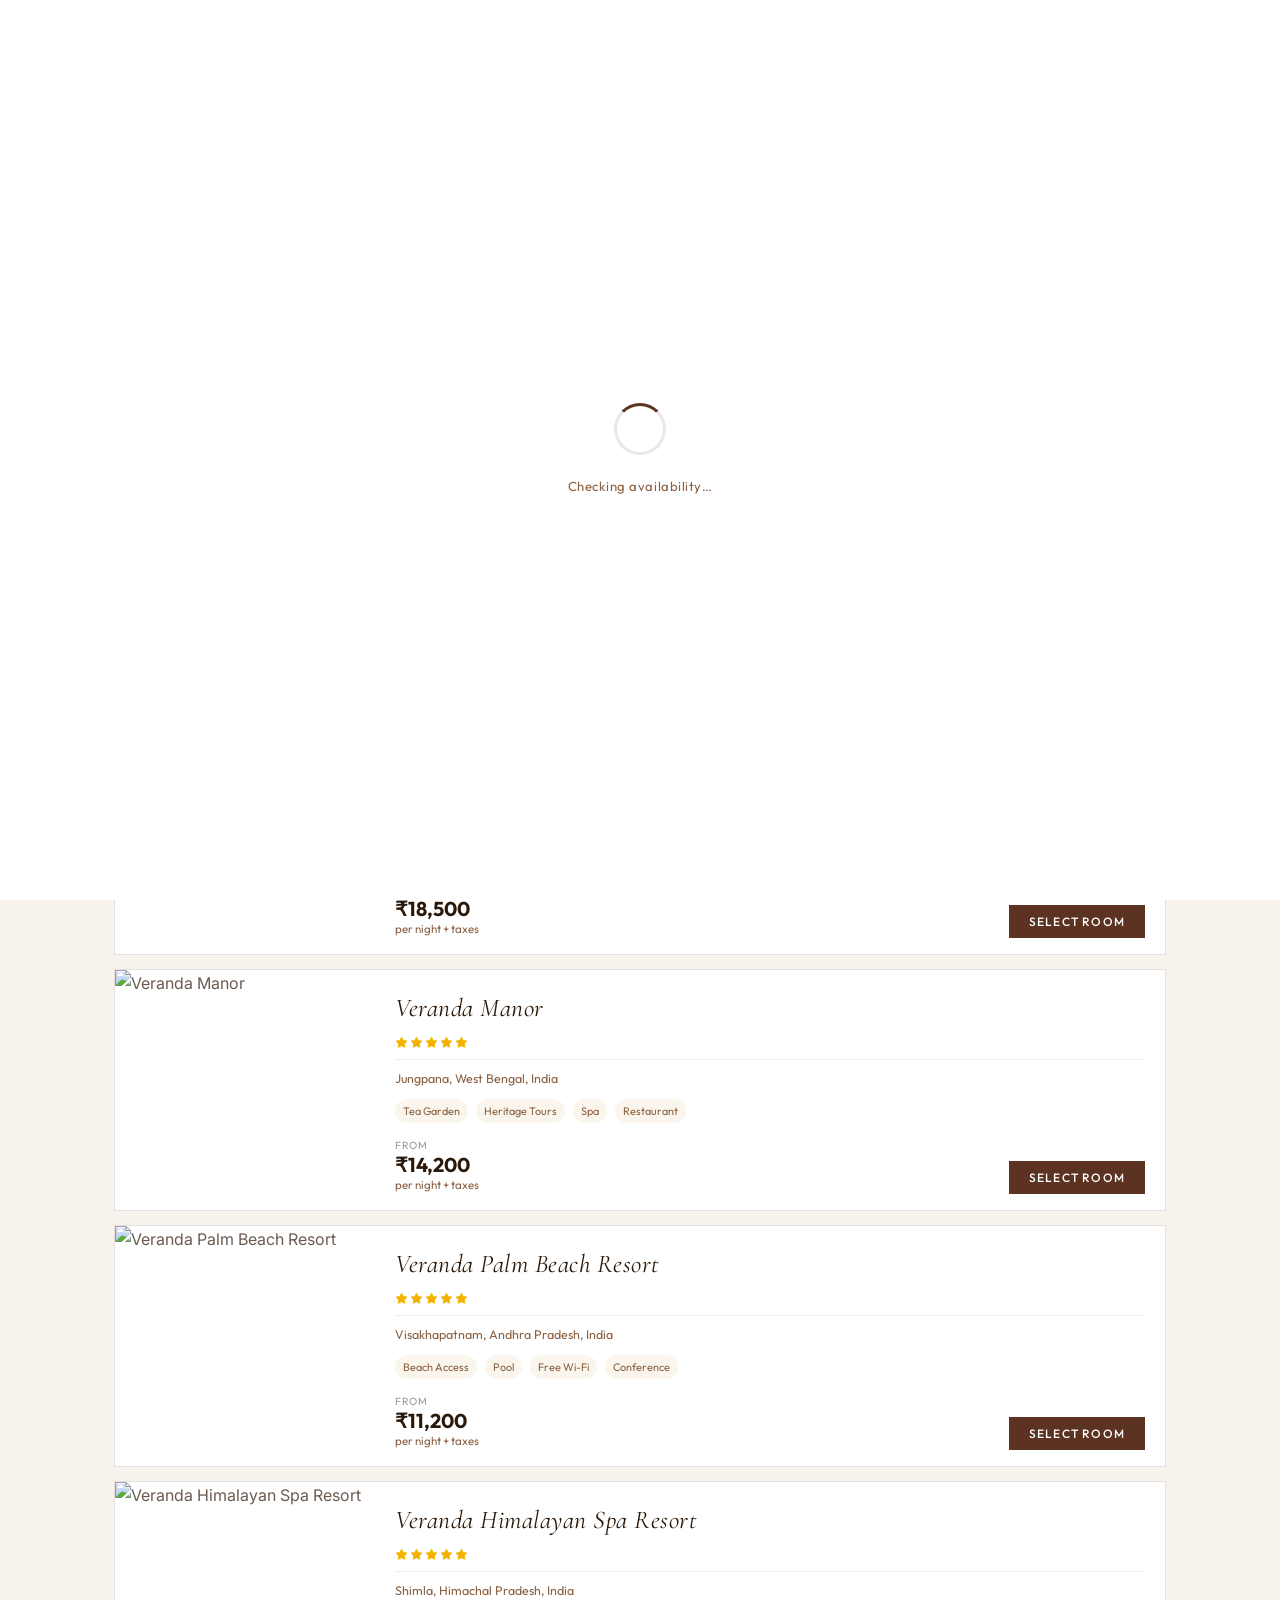
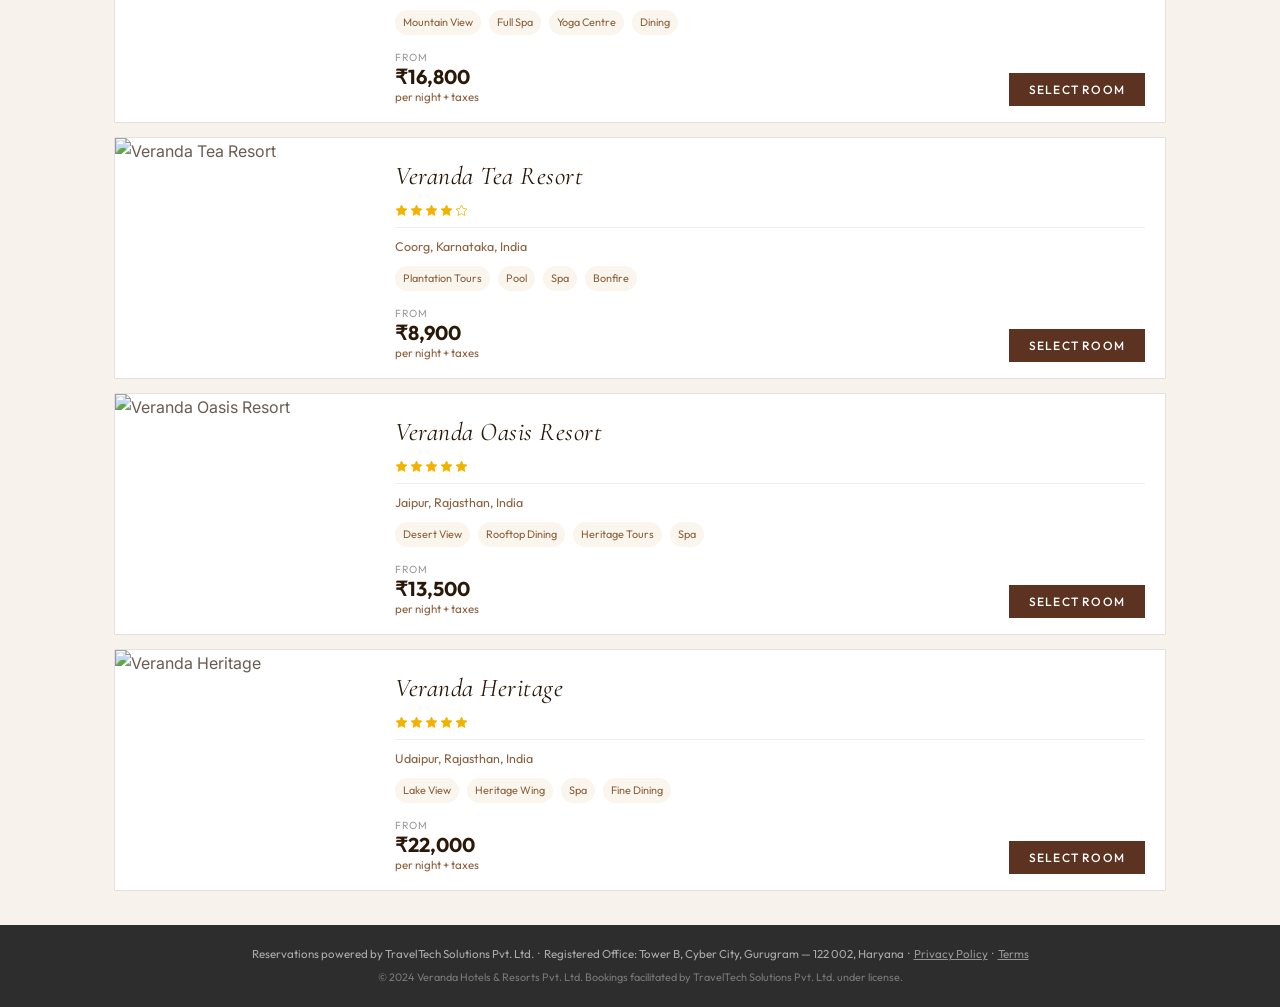
==== commit 1a14d9e3: "feat: Implement multi-step booking flow with dedicated search page" ====
--- a/booking.html
+++ b/booking.html
@@ -736,5 +736,20 @@
 
   init();
 </script>
+  <script>
+    document.addEventListener('DOMContentLoaded', () => {
+      // Pre-fill dates from URL params if they exist
+      const urlParams = new URLSearchParams(window.location.search);
+      const checkin = urlParams.get('checkin');
+      const checkout = urlParams.get('checkout');
+      
+      if (checkin) {
+        document.getElementById('checkin').value = checkin;
+      }
+      if (checkout) {
+        document.getElementById('checkout').value = checkout;
+      }
+    });
+  </script>
 </body>
 </html>
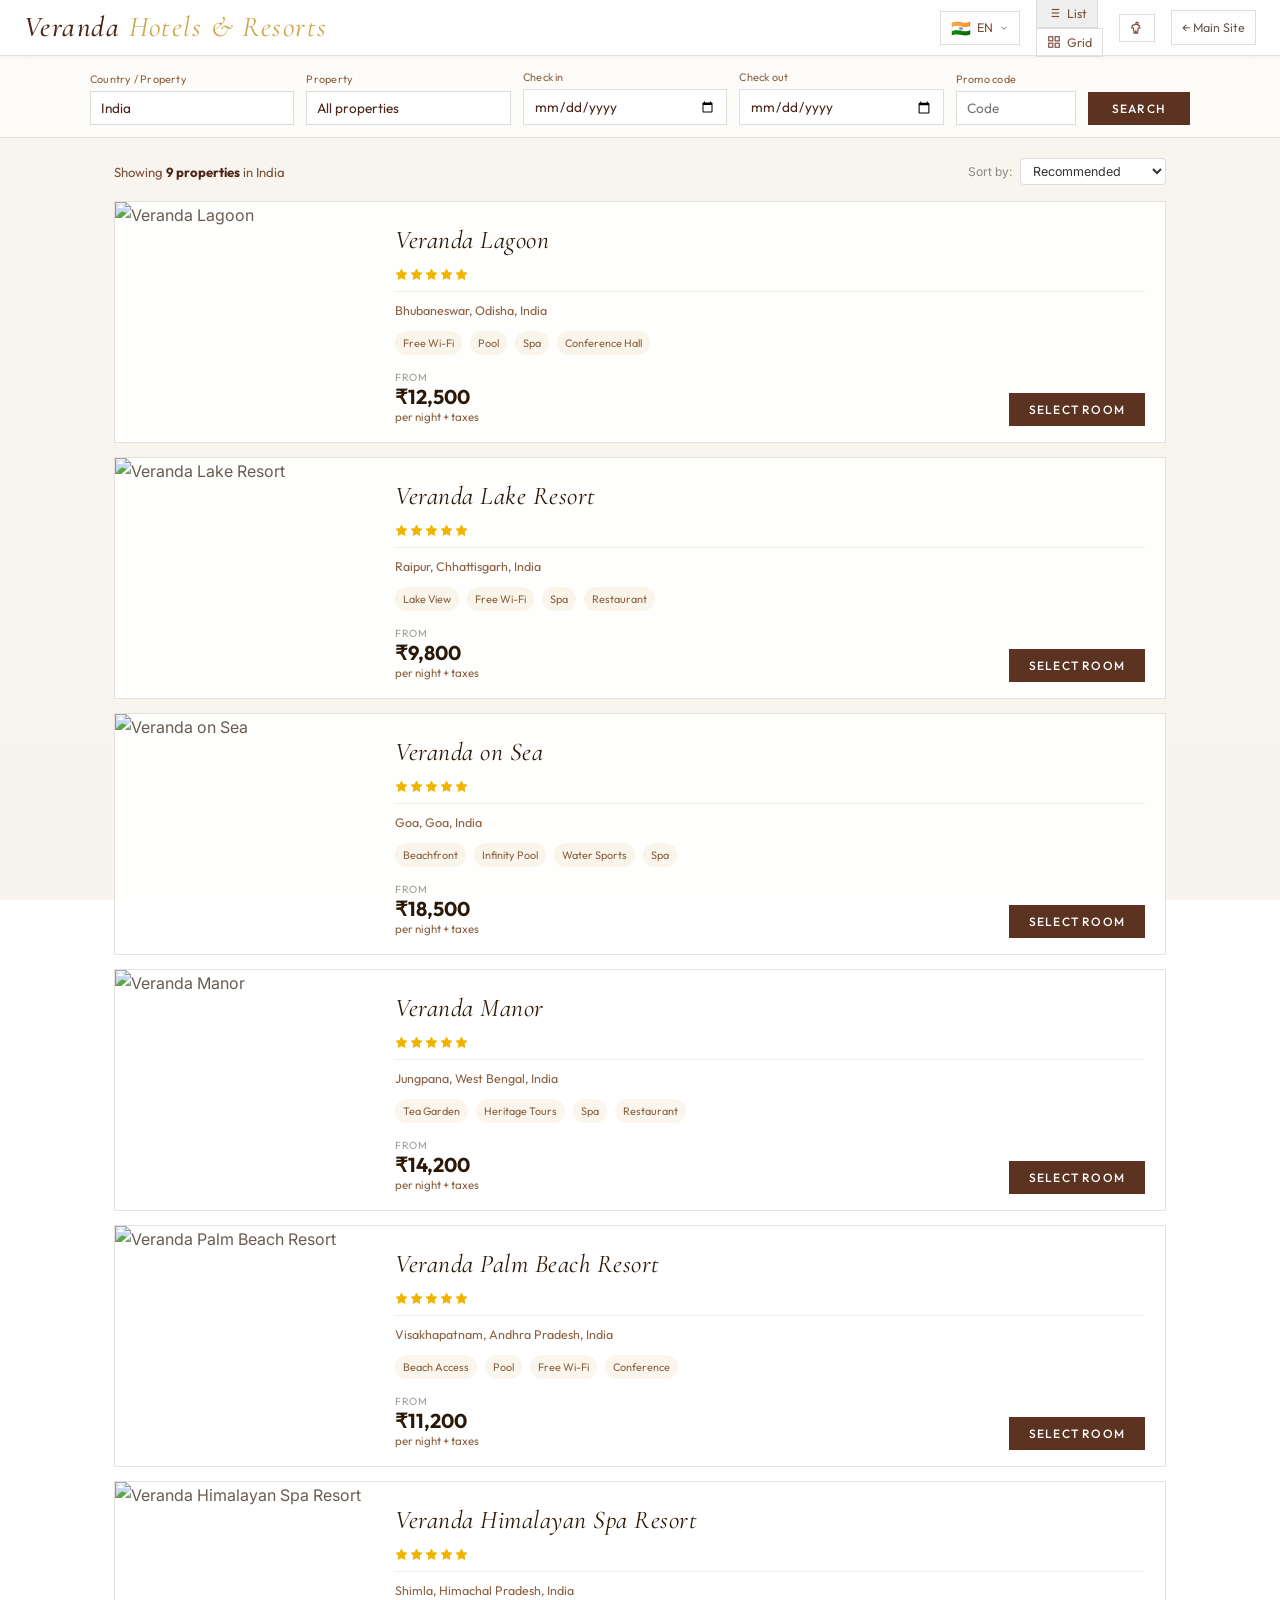
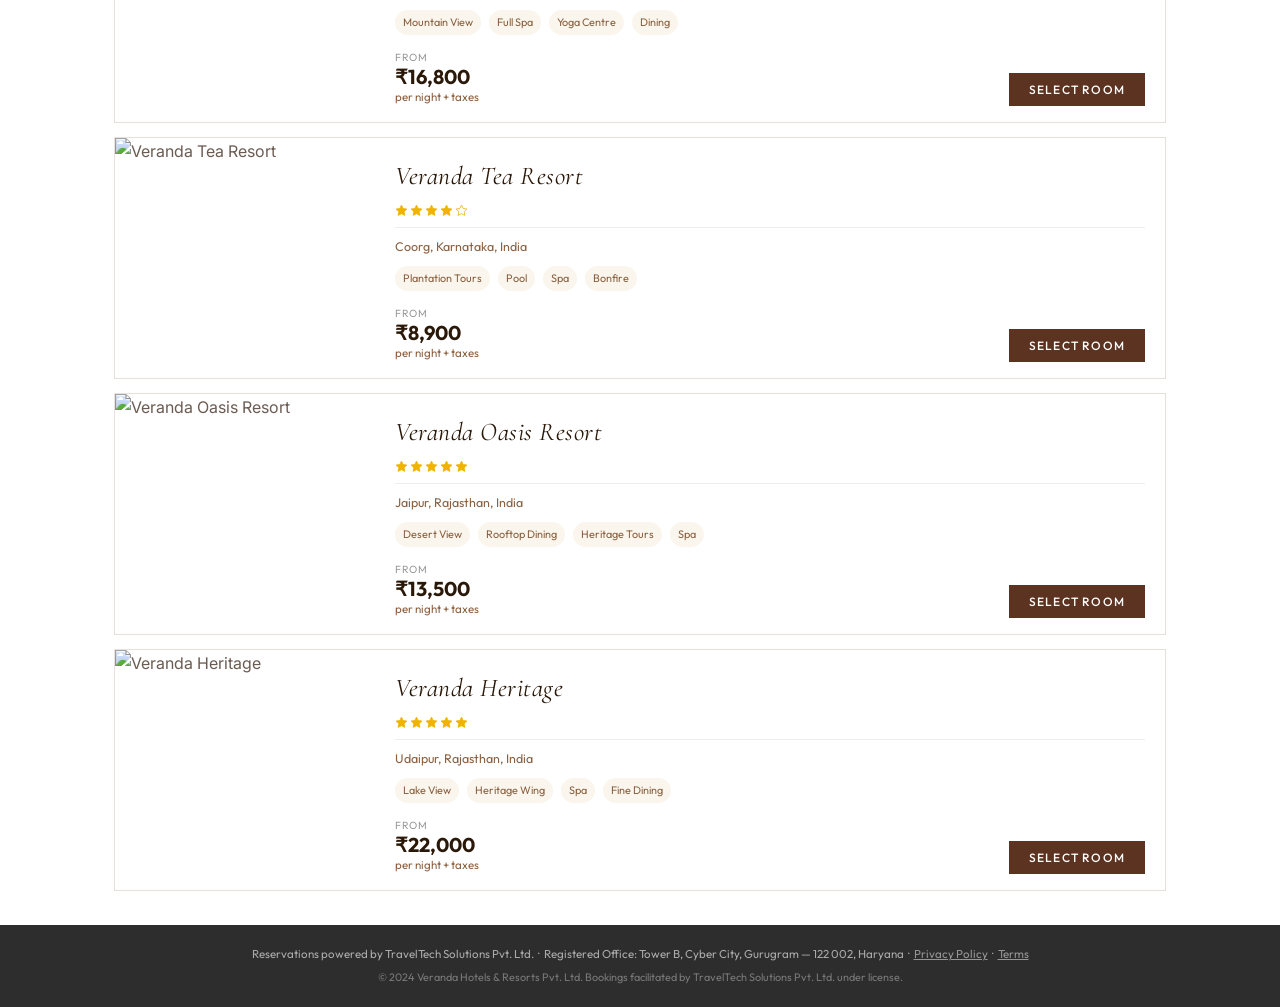
==== commit d1e4c020: "style: Add premium background and glassmorphism to booking results" ====
--- a/booking.html
+++ b/booking.html
@@ -13,12 +13,17 @@
     /* This simulates a third-party reservation platform          */
 
     body {
-      background: #F7F3EC;
+      background-image: linear-gradient(rgba(247, 243, 236, 0.88), rgba(247, 243, 236, 0.95)), url('https://images.unsplash.com/photo-1542314831-c6a4203251a8?ixlib=rb-4.0.3&auto=format&fit=crop&w=1920&q=80');
+      background-size: cover;
+      background-position: center;
+      background-attachment: fixed;
     }
 
     /* Simpler, plainer header — not matching main brand header */
     .booking-page-header {
-      background: #FFFFFF;
+      background: rgba(255, 255, 255, 0.9);
+      backdrop-filter: blur(10px);
+      -webkit-backdrop-filter: blur(10px);
       border-bottom: 1px solid rgba(92, 51, 32, 0.15);
       padding: 0 24px;
       height: 56px;
@@ -112,7 +117,9 @@
 
     /* ─── Search Bar (booking engine style) ──────────────────── */
     .be-search-bar {
-      background: #FFFFFF;
+      background: rgba(255, 255, 255, 0.65);
+      backdrop-filter: blur(10px);
+      -webkit-backdrop-filter: blur(10px);
       border-bottom: 1px solid rgba(92, 51, 32, 0.15);
       padding: 12px 24px;
     }
@@ -210,7 +217,9 @@
 
     /* ─── Property Result Card ────────────────────────────────── */
     .be-card {
-      background: #FFFFFF;
+      background: rgba(255, 255, 255, 0.85);
+      backdrop-filter: blur(5px);
+      -webkit-backdrop-filter: blur(5px);
       border: 1px solid rgba(92, 51, 32, 0.15);
       border-radius: 0px;
       overflow: hidden;
